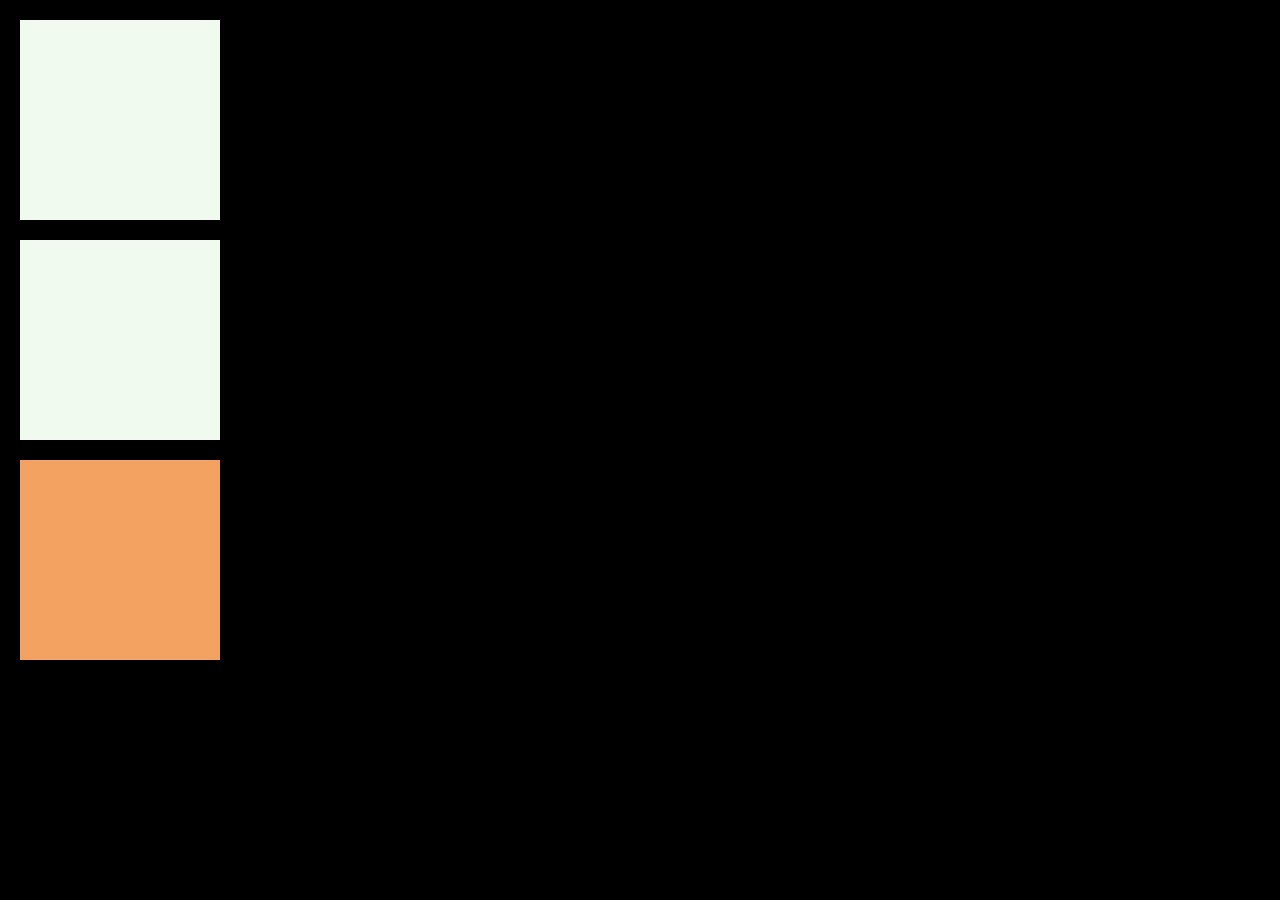
==== inicio/index.html @ eed47985 "feat: criando pre-sets e variaveis no css" ====
<!DOCTYPE html>
<html lang="en">
<head>
    <meta charset="UTF-8">
    <meta name="viewport" content="width=device-width, initial-scale=1.0">
    <title></title>
    <link rel="stylesheet" href="../base-css/reset.css">
    <link rel="stylesheet" href="../base-css/variavel.css">
    <link rel="stylesheet" href="styles.css">
</head>
<body>
    <div class="box">

    </div>
    <div class="box1">
        
    </div>
    <div class="box2">
        
    </div>
</body>
</html>
---- base-css/variavel.css ----
:root {
    --cor-primaria: #1E88E5;      /* Azul céu */
    --cor-secundaria: #43A047;    /* Verde natureza */
    --cor-terciaria: #F4A261;     /* Laranja suave (destaque) */

    --cor-fundo: #F1FAEE;         /* Fundo claro (quase branco) */
    --cor-superficie: #FFFFFF;    /* Cards / caixas */
    --cor-texto: #1D3557;         /* Texto principal */
    --cor-texto-secundario: #6C757D; /* Texto mais fraco */

    --cor-borda: #DEE2E6;
    --cor-hover: #1565C0;         /* Azul mais escuro pro hover */
    --cor-sucesso: #2ECC71;
    --cor-erro: #E63946;
}
---- inicio/styles.css ----
.box {
    width: 200px;
    height: 200px;
    background-color: var(--cor-fundo);
    margin: 20px;
}
.box1 {
    width: 200px;
    height: 200px;
    background-color: var(--cor-fundo);
    margin: 20px;
}
.box2 {
    width: 200px;
    height: 200px;
    background-color: var(--cor-terciaria);
    margin: 20px;
}
body {
    background-color: black;
}
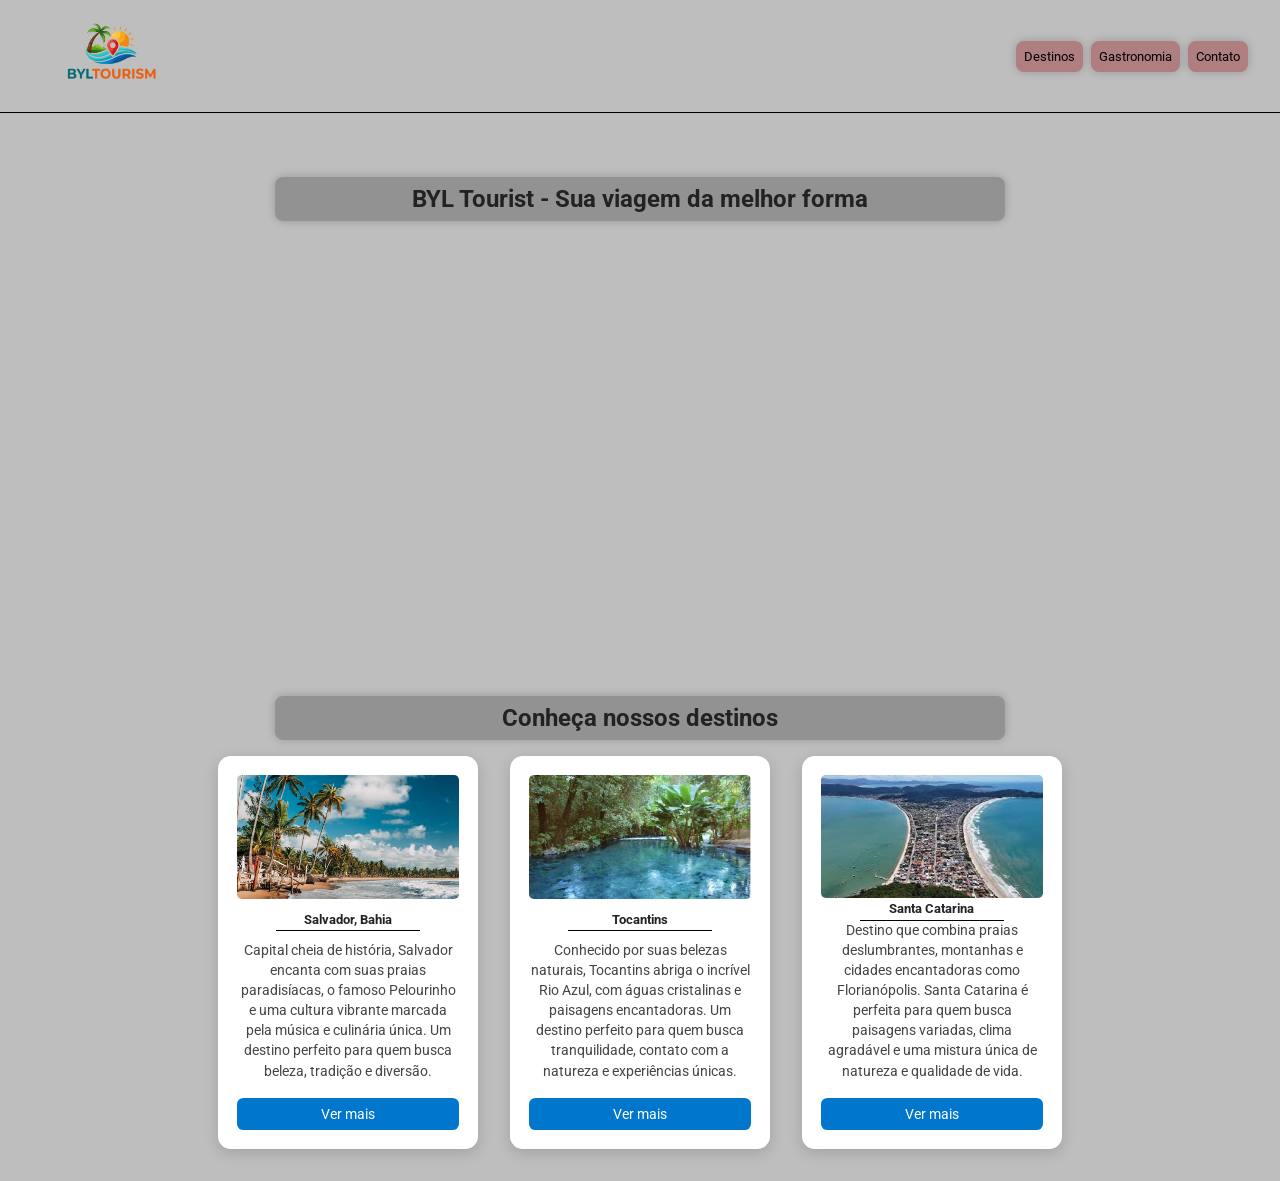
==== commit b5c17f1f: "Fazendo alterações na home page" ====
--- a/inicio/index.html
+++ b/inicio/index.html
@@ -7,16 +7,49 @@
     <link rel="stylesheet" href="../base-css/reset.css">
     <link rel="stylesheet" href="../base-css/variavel.css">
     <link rel="stylesheet" href="styles.css">
+    <link href="https://fonts.googleapis.com/css2?family=Roboto&display=swap" rel="stylesheet">
 </head>
 <body>
-    <div class="box">
+    <header>
+        <div class="header">
+            <a href="index.html"><img class="logo" src="../assets/logobyl-removebg-preview.png" alt="Logo do site"></a>
+            <nav class="nav-place">
+                <a class="link" href="#">Destinos</a>
+                <a href="#" class="link">Gastronomia</a>
+                <a href="#" class="link">Contato</a>
+            </nav>
+        </div>
+    </header>
+    <main class="main-container">
+        <section class="container-one">
+            <h1>BYL Tourist - Sua viagem da melhor forma</h1>
+            <iframe class="video-yt" width="560" height="315" src="https://www.youtube.com/embed/yeukgKerfqM?si=RCEkjH_54XPxc_xD" title="YouTube video player" frameborder="0" allow="accelerometer; autoplay; clipboard-write; encrypted-media; gyroscope; picture-in-picture; web-share" referrerpolicy="strict-origin-when-cross-origin" allowfullscreen></iframe>
+        </section>
+        <section class="container-two">
+            <h2>Conheça nossos destinos</h2>
+            <div class="cards">
+                <div class="card">
+                    <img class="bahia-img" src="../assets/bahia.jpg" alt="Imagem de Salvador, Bahia">
+                    <h5>Salvador, Bahia</h5>
+                    <p>Capital cheia de história, Salvador encanta com suas praias paradisíacas, o famoso Pelourinho e uma cultura vibrante
+                         marcada pela música e culinária única. Um destino perfeito para quem busca beleza, tradição e diversão.</p>
+                         <a href="#">Ver mais</a>
+                </div>
+                <div class="card">
+                    <img class="bahia-img" src="../assets/tocantins.jpg" alt="Imagem de tocantins">
+                    <h5>Tocantins</h5>
+                    <p>Conhecido por suas belezas naturais, Tocantins abriga o incrível Rio Azul, com águas cristalinas e paisagens encantadoras. Um destino perfeito para quem busca tranquilidade, contato com a natureza e experiências únicas.</p>
+                        <a href="#">Ver mais</a>
+                </div>
+                <div class="card">
+                    <img class="bahia-img" src="../assets/sc.jpg" alt="Imagem de Santa Catarina">
+                    <h5>Santa Catarina</h5>
+                    <p>Destino que combina praias deslumbrantes, montanhas e cidades encantadoras como Florianópolis. Santa Catarina é perfeita para quem busca paisagens variadas, clima agradável e uma mistura única de natureza e qualidade de vida.</p>
+                        <a href="#">Ver mais</a>
+                </div>
+            </div>
+        </section>
+    </main>
 
-    </div>
-    <div class="box1">
-        
-    </div>
-    <div class="box2">
-        
-    </div>
 </body>
 </html>
--- a/inicio/styles.css
+++ b/inicio/styles.css
@@ -1,21 +1,135 @@
-.box {
-    width: 200px;
-    height: 200px;
-    background-color: var(--cor-fundo);
-    margin: 20px;
+body {
+    background-color: rgba(0, 0, 0, 0.253);
+    font-family: "Roboto", sans-serif;
 }
-.box1 {
-    width: 200px;
-    height: 200px;
-    background-color: var(--cor-fundo);
-    margin: 20px;
+
+/* HEADER */
+header {
+    border-bottom: 0.1rem solid black;
 }
-.box2 {
-    width: 200px;
-    height: 200px;
-    background-color: var(--cor-terciaria);
-    margin: 20px;
+
+.header {
+    display: flex;
+    justify-content: space-between;
+    align-items: center;
+    margin: auto;
+    width: 95%;
 }
-body {
-    background-color: black;
+
+/* LOGO */
+.logo {
+    width: 10rem;
+    height: 7rem;
+}
+
+/* NAV */
+.nav-place {
+    display: flex;
+    gap: 0.5rem;
+}
+
+.link {
+    background-color: rgb(175, 126, 126);
+    padding: 0.5rem;
+    color: black;
+    border-radius: 0.5rem;
+    font-size: 0.8rem;
+    text-decoration: none;
+    box-shadow: 0 0 10px rgba(0,0,0,0.2);
+}
+
+.link:hover {
+    background-color: rgba(0, 0, 0, 0.61);
+    color: white;
+    transition: 0.4s;
+}
+
+/* TÍTULO */
+h1, h2 {
+    text-align: center;
+    background-color: rgba(3, 0, 0, 0.233);
+    width: 60%;
+    margin: 2rem auto;
+    border-radius: 0.5rem;
+    padding: 0.5rem;
+        box-shadow: 0 0 10px rgba(0,0,0,0.2);
+}
+
+/* SECTION 1 */
+.container-one {
+    padding: 2rem;
+    margin: auto;
+}
+
+/* VÍDEO CENTRALIZADO E RESPONSIVO */
+.video-yt {
+    display: block;
+    margin: 2rem auto;
+    width: 80%;
+    max-width: 900px;
+    aspect-ratio: 16 / 9;
+    border-radius: 0.5rem;
+}
+
+/* SECTION 2 */
+.container-two {
+    width: 95%;
+    margin: auto;
+    padding: 2rem 0;
+}
+
+/* TÍTULO SECTION */
+.container-two h2 {
+    margin-bottom: 1rem;
+}
+
+/* CONTAINER DOS CARDS */
+.cards {
+    display: flex;
+    gap: 2rem;
+    justify-content: center;
+    flex-wrap: wrap;
+}
+
+/* CARD */
+.card {
+    width: 260px;
+    min-height: 350px;
+    background-color: white;
+    border-radius: 0.8rem;
+    padding: 1.2rem;
+    box-shadow: 0 4px 15px rgba(0,0,0,0.15);
+    display: flex;
+    flex-direction: column;
+}
+
+/* EFEITO HOVER */
+.card:hover {
+    transform: scale(1.02);
+}
+.bahia-img {
+    border-radius: 0.3rem;
+}
+h5 {
+    text-align: center;
+    margin: auto;
+    border-bottom: 0.1rem solid black;
+    width: 65%;
+    padding: 0.2rem;
+}
+p {
+    font-size: 0.9rem;
+    color: #444;
+    line-height: 1.4;
+    margin-bottom: 1rem;
+    text-align: center;
+}
+.card a {
+    text-decoration: none;
+    background-color: #0077cc;
+    color: white;
+    padding: 0.5rem;
+    border-radius: 0.4rem;
+    text-align: center;
+    font-size: 0.85rem;
 }
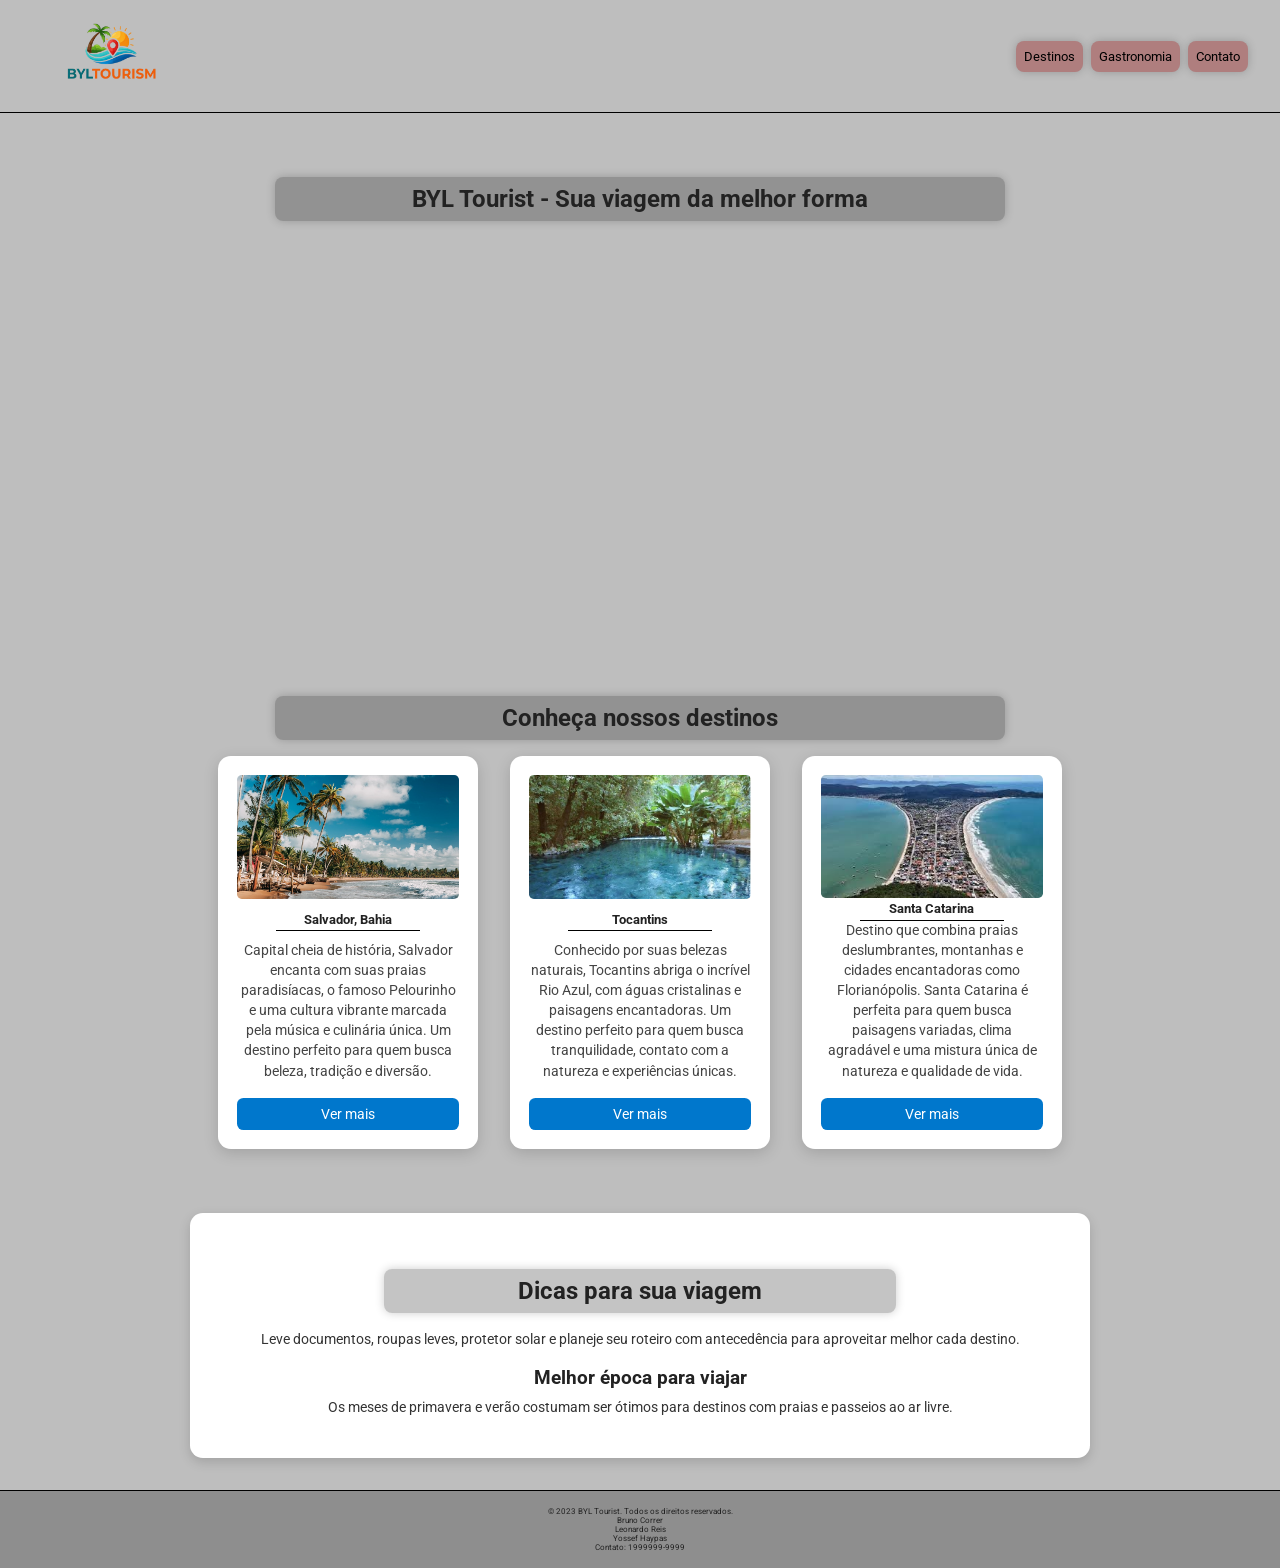
==== commit abbb5a7d: "feat: home page finaizada" ====
--- a/inicio/index.html
+++ b/inicio/index.html
@@ -49,7 +49,23 @@
                 </div>
             </div>
         </section>
+         <aside class="travel-aside">
+            <h2>Dicas para sua viagem</h2>
+            <p>Leve documentos, roupas leves, protetor solar e planeje seu roteiro com antecedência para aproveitar melhor cada destino.</p>
+
+            <h3>Melhor época para viajar</h3>
+            <p>Os meses de primavera e verão costumam ser ótimos para destinos com praias e passeios ao ar livre.</p>
+            </aside>
     </main>
+    <footer>
+        <ul>
+            <li>&copy; 2023 BYL Tourist. Todos os direitos reservados.</li>
+            <li>Bruno Correr</li>
+            <li>Leonardo Reis</li>
+            <li>Yossef Haypas</li>
+            <li>Contato: 1999999-9999</li>
+        </ul>
+    </footer>
 
 </body>
 </html>
--- a/inicio/styles.css
+++ b/inicio/styles.css
@@ -106,6 +106,7 @@
 /* EFEITO HOVER */
 .card:hover {
     transform: scale(1.02);
+    transition: 0.3s;
 }
 .bahia-img {
     border-radius: 0.3rem;
@@ -132,4 +133,36 @@
     border-radius: 0.4rem;
     text-align: center;
     font-size: 0.85rem;
+}
+.travel-aside {
+    width: 90%;
+    max-width: 900px;
+    margin: 2rem auto;
+    background-color: white;
+    padding: 1.5rem;
+    border-radius: 0.8rem;
+    box-shadow: 0 4px 12px rgba(0, 0, 0, 0.15);
+}
+
+.travel-aside h2 {
+    margin-bottom: 1rem;
+}
+
+.travel-aside h3 {
+    margin-top: 1rem;
+    margin-bottom: 0.5rem;
+    text-align: center;
+}
+
+.travel-aside p {
+    line-height: 1.5;
+    color: #333;
+}
+footer {
+    background-color: rgba(0, 0, 0, 0.253);
+    font-size: 0.5rem;
+    text-align: center;
+    padding: 1rem;
+    margin-top: 2rem;
+    border-top: 0.1rem solid black;
 }
